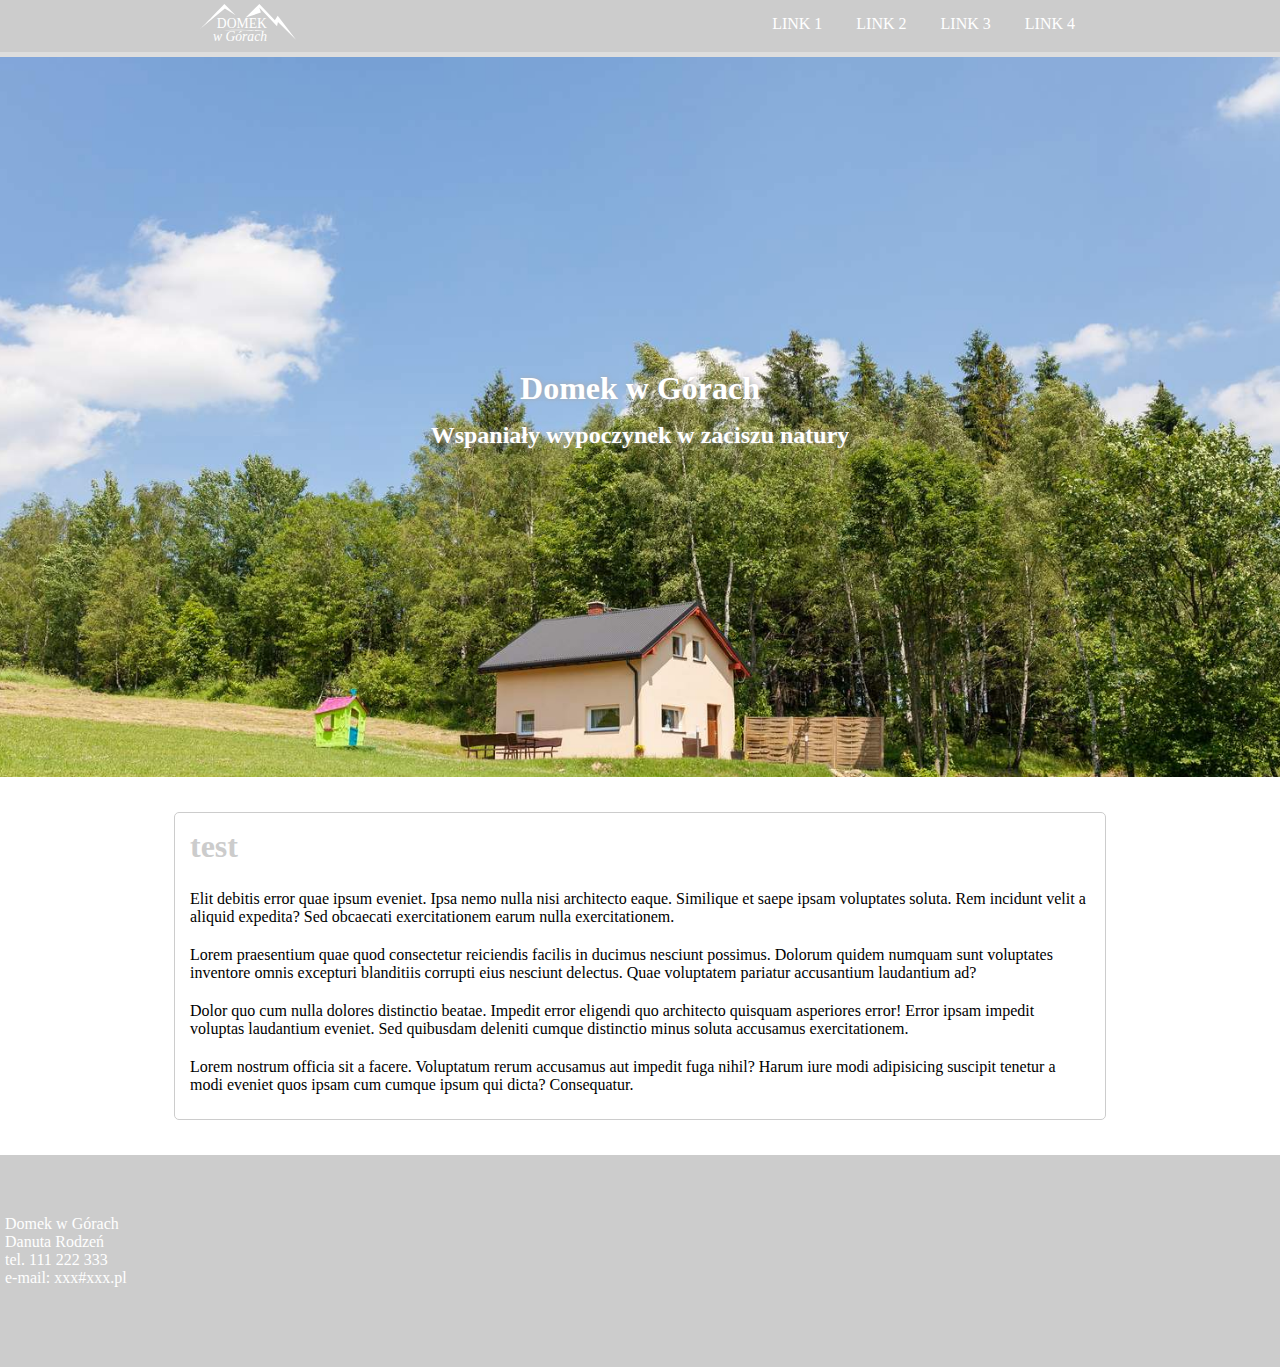
==== strona2/index.html @ df4b2131 "all until 26.06.2017r" ====
<!DOCTYPE html>
<html lang="en">

<head>
    <meta charset="UTF-8">
    <meta name="viewport" content="width=device-width, initial-scale=1">
    <title></title>
    <link rel="stylesheet" href="style.css">
    <link href="https://fonts.googleapis.com/icon?family=Material+Icons" rel="stylesheet">
</head>

<body>
    <header id="page-header" class="">
        <div class="header-container">
            <img src="img/logo-DwG-web-b.svg">
            <button id="hamburger">
            <i class="material-icons hamburger">menu</i>
            <i class="material-icons clear">clear</i>
        </button>
            <nav>
                <ul>
                    <li><a href="#l1" class="menu-link">link 1</a></li>
                    <li><a href="#l2" class="menu-link">link 2</a></li>
                    <li><a href="#l3" class="menu-link">link 3</a></li>
                    <li><a href="#l4" class="menu-link">link 4</a></li>
                </ul>

            </nav>
        </div>
    </header>
    <figure>
        <h1>Domek w Górach</h1>
        <h2>Wspaniały wypoczynek w zaciszu natury</h2>
    </figure>

    <main>
        <div class="container">
            <h1>test</h1>
            <p>Elit debitis error quae ipsum eveniet. Ipsa nemo nulla nisi architecto
                eaque. Similique et saepe ipsam voluptates soluta. Rem incidunt
                velit a aliquid expedita? Sed obcaecati exercitationem earum nulla
                exercitationem.
            </p>
            <p>
                Lorem praesentium quae quod consectetur reiciendis facilis in ducimus nesciunt
                possimus. Dolorum quidem numquam sunt voluptates inventore omnis
                excepturi blanditiis corrupti eius nesciunt delectus. Quae voluptatem
                pariatur accusantium laudantium ad?
            </p>
            <p>
                Dolor quo cum nulla dolores distinctio beatae. Impedit error eligendi quo architecto
                quisquam asperiores error! Error ipsam impedit voluptas laudantium
                eveniet. Sed quibusdam deleniti cumque distinctio minus soluta
                accusamus exercitationem.
            </p>
            <p>
                Lorem nostrum officia sit a facere. Voluptatum rerum accusamus aut impedit fuga
                nihil? Harum iure modi adipisicing suscipit tenetur a modi eveniet
                quos ipsam cum cumque ipsum qui dicta? Consequatur.
            </p>

        </div>
    </main>
    <footer>
        <div class="col contact">
            <p>Domek w Górach<br>Danuta Rodzeń<br>tel. 111 222 333<br>e-mail: xxx#xxx.pl</p></div>
    </footer>
    <script src="app.js"></script>
</body>

</html>
---- strona2/style.css ----
* {
    padding: 0;
    margin: 0;
}

li {
    list-style: none;
    padding: 0;
}

header nav a {
    text-transform: uppercase;
    text-decoration: none;
    background-color: #ccc;
    color: #fff;
}

header nav a:hover {
    background-color: #fff;
    color: #000;
}

figure {
    background: url('img/header-background-0.jpg') no-repeat fixed bottom;
    background-size: cover;
    height: 80vh;
    display: flex;
    align-items: center;
    justify-content: center;
    flex-direction: column;
    text-align: center;
    text-shadow: 0px 0px 5px #aaa;
}
figure h1, figure h2 {
    color: #fff;
}

footer {
    background-color: #ccc;
    padding: 50px 5px 70px 5px;
    margin-top: 30px;
    color: #fff; 
}

/*
 * MAIN
 */

.container {
    margin: 30px 5px;
    border: 1px #ccc solid;
    border-radius: 5px;
    padding: 15px;
    max-width: 900px;
}
h1, h2, h3 {
    color: #ccc;
    padding-bottom: 15px;
}
p {
    padding: 10px 0px;
}


/*
 * HEADER
 */

header {
    background-color: #ccc;
    border-bottom: 5px #ddd solid;
}

header .header-container {
    max-width: 900px;
    margin: 0px auto;
}

header img {
    height: 40px;
    padding: 4px 10px;
    display: inline-block;
}


/*
 * SMALL SCREEN
 */

@media only screen and (max-width: 899px) {
    /* header button */
    header button {
        background: none;
        border: none;
        color: #FFF;
        float: right;
        margin: 10px 10px 0px 10px;
        padding: 4px 0px 0px 0px;
    }
    header button .material-icons {
        font-size: 26;
    }
    header button .clear {
        display: none;
    }
    header.open button .hamburger {
        display: none;
    }
    header.open button .clear {
        display: inline;
    }
    /* header menu list */
    header nav {
        position: relative;
    }
    header nav ul {
        position: absolute;
        text-align: center;
        width: 100%;
        top: -1000px;
        left: 0px;
        background-color: #ccc;
        opacity: 0.0;
        transition: opacity 0.3s 0.0s linear, top 0.3s 0.3s linear;
    }
    header.open nav ul {
        opacity: 1.0;
        top: 5px;
        transition: top 0.0s 0.0s linear, opacity 0.3s 0.0s linear;
    }
    header nav a {
        display: block;
        padding: 15px;
        border-bottom: 1px #fff solid;
    }
}


/*
 * WIDER SCREEN
 */

@media only screen and (min-width: 900px) {
    .container {
        margin: 35px auto;
    }
    header button {
        display: none;
    }
    header nav {
        display: inline-block;
        float: right;
    }
    header nav ul {
        float: right;
        display: inline-block;
        top: 0px;
        right: 0px;
        width: auto;
        opacity: 1.0;
    }
    header nav li {
        display: inline-block;
    }
    header nav a {
        display: block;
        margin: 5px;
        padding: 10px;
    }
}
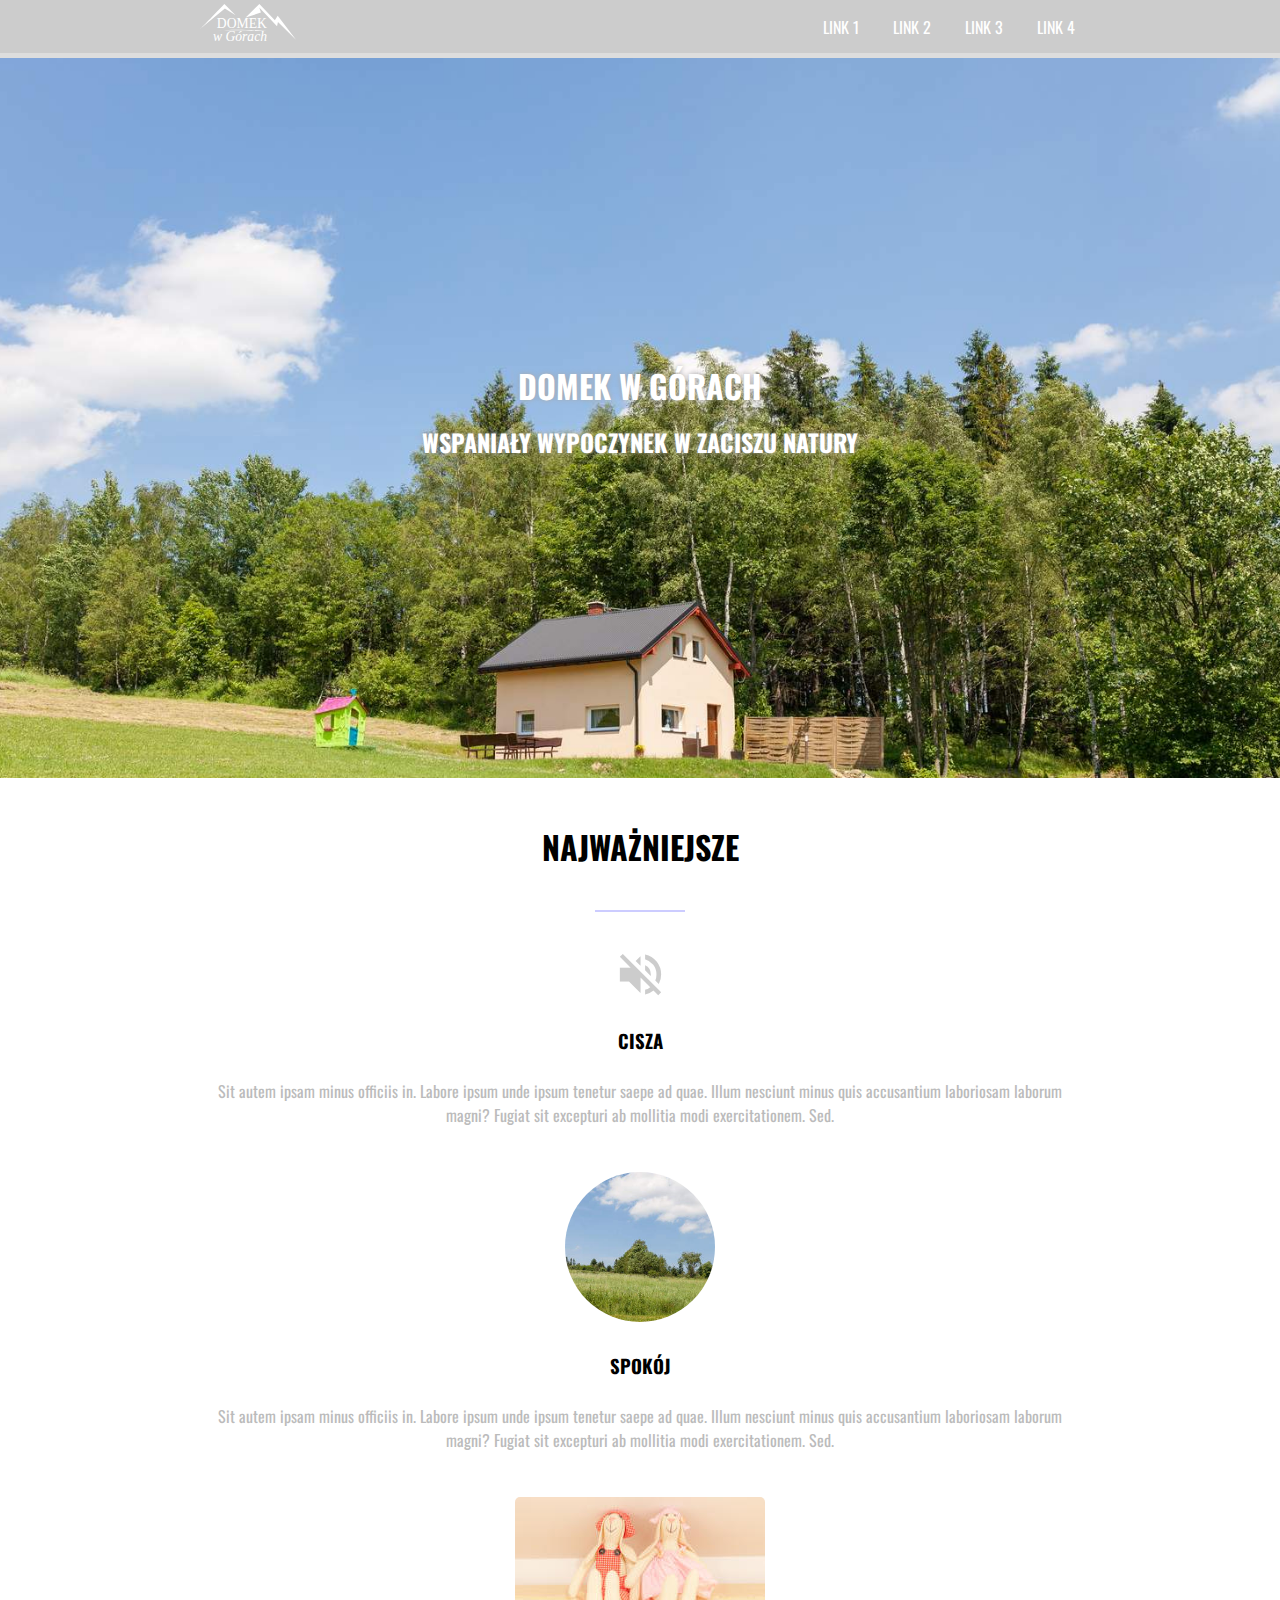
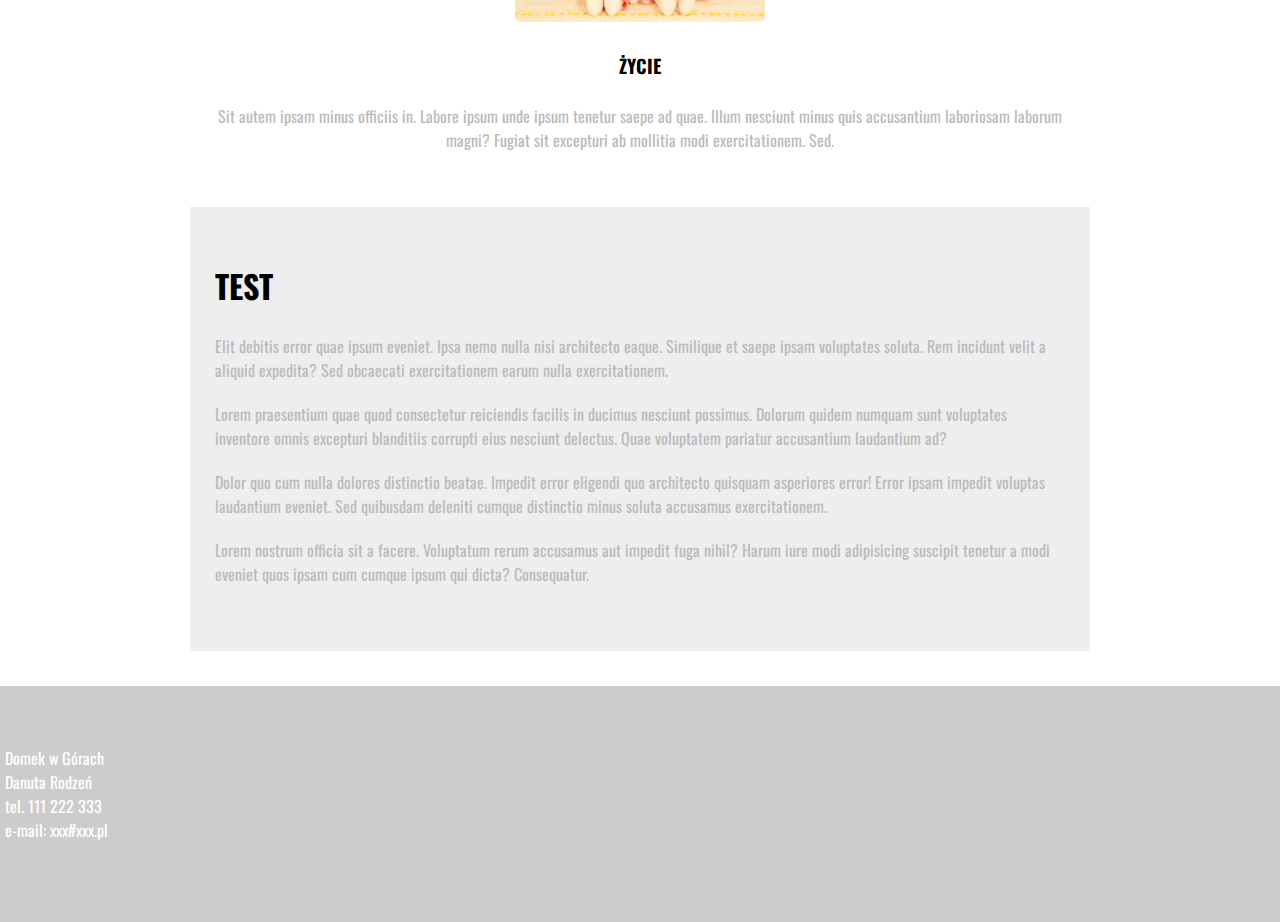
==== commit 73b28407: "added services to chose one of three" ====
--- a/strona2/index.html
+++ b/strona2/index.html
@@ -34,7 +34,29 @@
     </figure>
 
     <main>
-        <div class="container">
+        <section id="services">
+        <div class="services">
+            <h1>Najważniejsze</h2>
+            <div class="border"></div>
+            <div class="service">
+                <i class="material-icons">volume_off</i>
+                <h3>Cisza</h3>
+                <p>Sit autem ipsam minus officiis in. Labore ipsum unde ipsum tenetur saepe ad quae. Illum nesciunt minus quis accusantium laboriosam laborum magni? Fugiat sit excepturi ab mollitia modi exercitationem. Sed.</p>
+            </div>
+            <div class="service">
+                <img src="img/service_2.jpg" alt="service 2">
+                <h3>Spokój</h3>
+                <p>Sit autem ipsam minus officiis in. Labore ipsum unde ipsum tenetur saepe ad quae. Illum nesciunt minus quis accusantium laboriosam laborum magni? Fugiat sit excepturi ab mollitia modi exercitationem. Sed.</p>
+            </div>
+            <div class="service">
+                <img src="img/service_3.jpg" class="rect" alt="service 3">
+                <h3>Życie</h3>
+                <p>Sit autem ipsam minus officiis in. Labore ipsum unde ipsum tenetur saepe ad quae. Illum nesciunt minus quis accusantium laboriosam laborum magni? Fugiat sit excepturi ab mollitia modi exercitationem. Sed.</p>
+            </div>
+        </div>
+        </section>
+        <section id="text">
+            <div class="container">
             <h1>test</h1>
             <p>Elit debitis error quae ipsum eveniet. Ipsa nemo nulla nisi architecto
                 eaque. Similique et saepe ipsam voluptates soluta. Rem incidunt
@@ -58,12 +80,13 @@
                 nihil? Harum iure modi adipisicing suscipit tenetur a modi eveniet
                 quos ipsam cum cumque ipsum qui dicta? Consequatur.
             </p>
-
-        </div>
+            </div>
+        </section>
     </main>
     <footer>
         <div class="col contact">
-            <p>Domek w Górach<br>Danuta Rodzeń<br>tel. 111 222 333<br>e-mail: xxx#xxx.pl</p></div>
+            <p>Domek w Górach<br>Danuta Rodzeń<br>tel. 111 222 333<br>e-mail: xxx#xxx.pl</p>
+        </div>
     </footer>
     <script src="app.js"></script>
 </body>
--- a/strona2/style.css
+++ b/strona2/style.css
@@ -1,11 +1,34 @@
+@import url('https://fonts.googleapis.com/css?family=Oswald');
 * {
     padding: 0;
     margin: 0;
+    font-family: 'Oswald', sans-serif;
 }
 
 li {
     list-style: none;
     padding: 0;
+}
+
+
+/*
+ * HEADER
+ */
+
+header {
+    background-color: #ccc;
+    border-bottom: 5px #ddd solid;
+}
+
+header .header-container {
+    max-width: 900px;
+    margin: 0px auto;
+}
+
+header img {
+    height: 40px;
+    padding: 4px 10px;
+    display: inline-block;
 }
 
 header nav a {
@@ -31,7 +54,9 @@
     text-align: center;
     text-shadow: 0px 0px 5px #aaa;
 }
-figure h1, figure h2 {
+
+figure h1,
+figure h2 {
     color: #fff;
 }
 
@@ -39,49 +64,88 @@
     background-color: #ccc;
     padding: 50px 5px 70px 5px;
     margin-top: 30px;
-    color: #fff; 
-}
+    color: #fff;
+}
+
 
 /*
  * MAIN
  */
 
-.container {
-    margin: 30px 5px;
-    border: 1px #ccc solid;
-    border-radius: 5px;
-    padding: 15px;
+main {
+    margin: 0px;
     max-width: 900px;
 }
-h1, h2, h3 {
-    color: #ccc;
+
+h1,
+h2,
+h3 {
     padding-bottom: 15px;
-}
+    text-transform: uppercase;
+}
+
 p {
     padding: 10px 0px;
 }
 
 
-/*
- * HEADER
- */
-
-header {
-    background-color: #ccc;
-    border-bottom: 5px #ddd solid;
-}
-
-header .header-container {
-    max-width: 900px;
-    margin: 0px auto;
-}
-
-header img {
-    height: 40px;
-    padding: 4px 10px;
-    display: inline-block;
-}
-
+/* services */
+
+.services {
+    margin-top: 45px;
+    margin-bottom: 45px;
+}
+#services h1 {
+    text-align: center;
+}
+
+#services .border {
+    border-bottom: 2px solid #ccf;
+    width: 90px;
+    margin: 25px auto 35px auto;
+}
+
+#services .service {
+    text-align: center;
+    margin-top: 15px;
+    margin-bottom: 35px;
+    margin-right: 15px;
+    margin-left: 15px;
+}
+
+#services .service i {
+    color: #ccc;
+    font-size: 55px;
+    display: block;
+}
+
+#services .service h3 {
+    margin-top: 25px;
+}
+
+#services .service p {
+    color: #bbb;
+}
+
+#services .service img {
+    width: 150px;
+    border-radius: 50%;
+}
+
+#services .service img.rect {
+    border-radius: 5px;
+    width: 250px;
+}
+/* main text */
+
+#text .container {
+    background-color: #eee;
+    color: #bbb;
+    padding: 55px 25px;
+}
+#text h1 {
+    color: #000;
+}
 
 /*
  * SMALL SCREEN
@@ -141,7 +205,7 @@
  */
 
 @media only screen and (min-width: 900px) {
-    .container {
+    main {
         margin: 35px auto;
     }
     header button {
